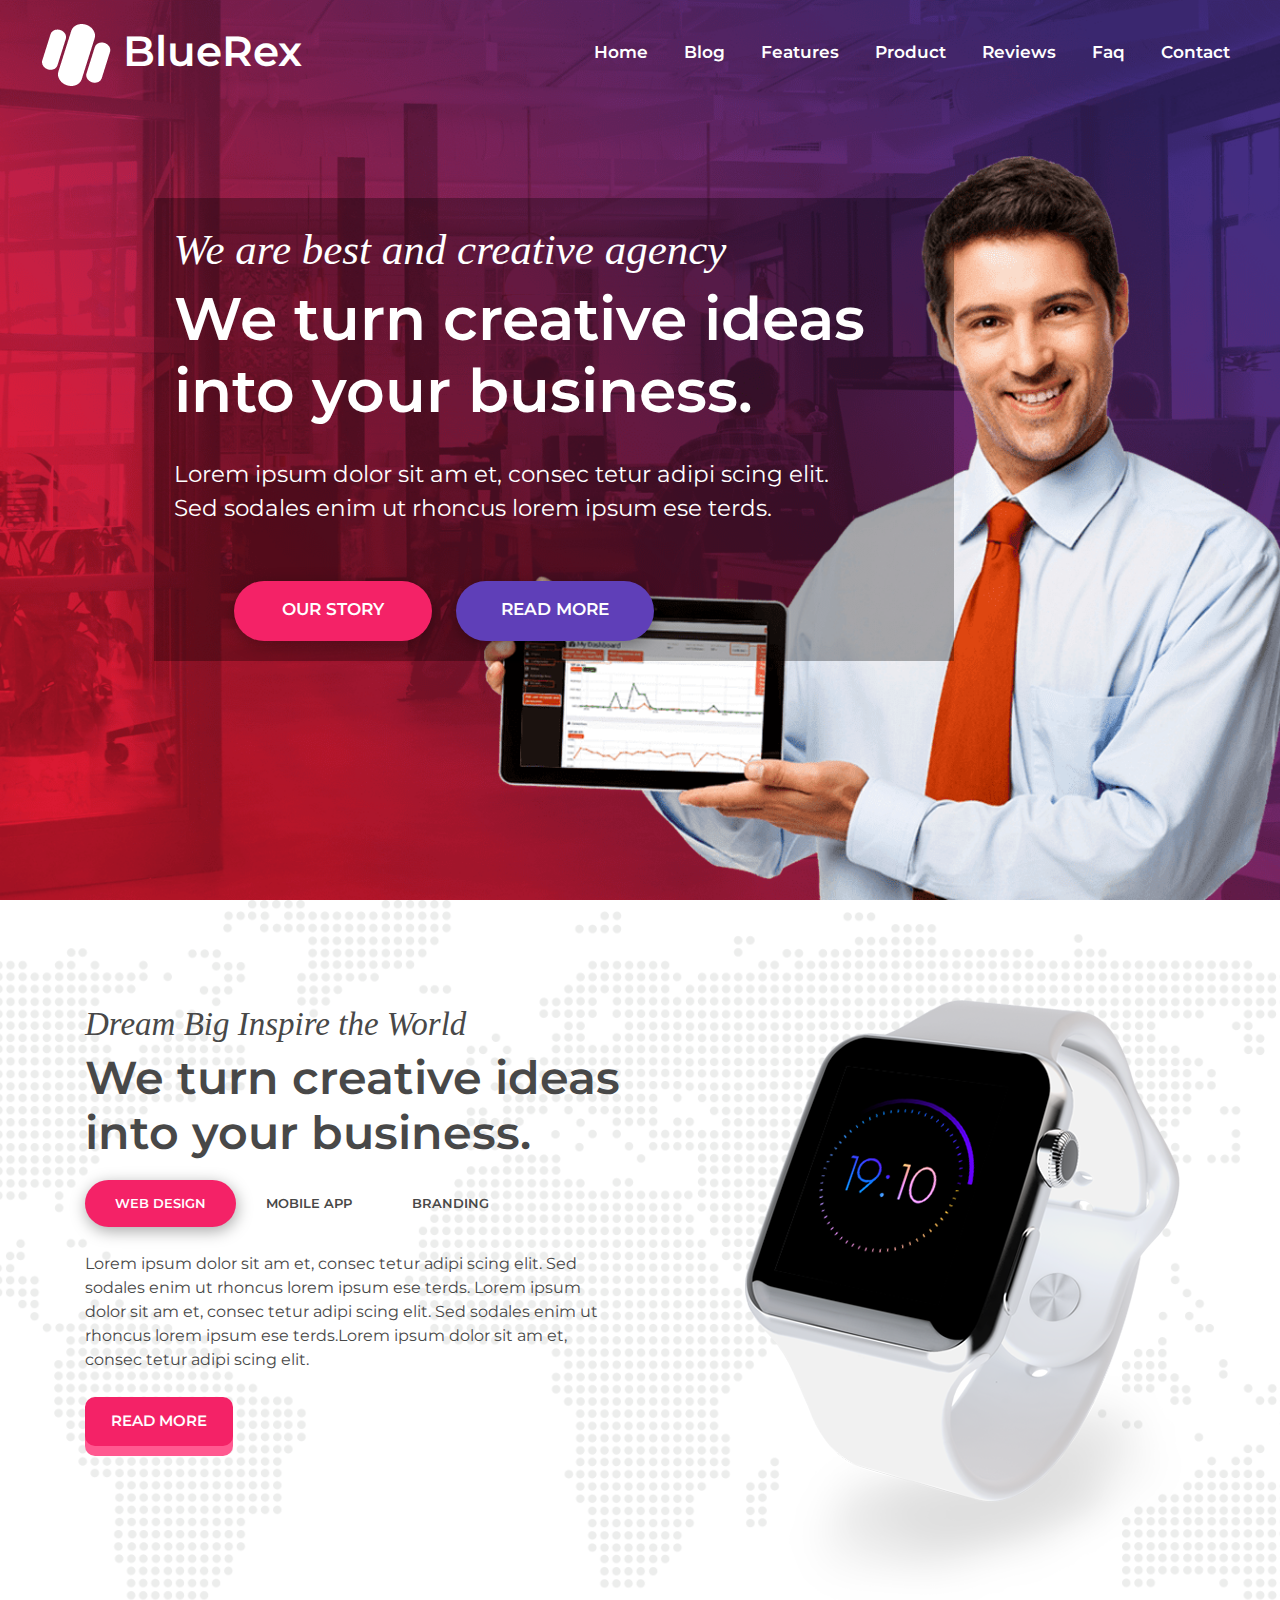
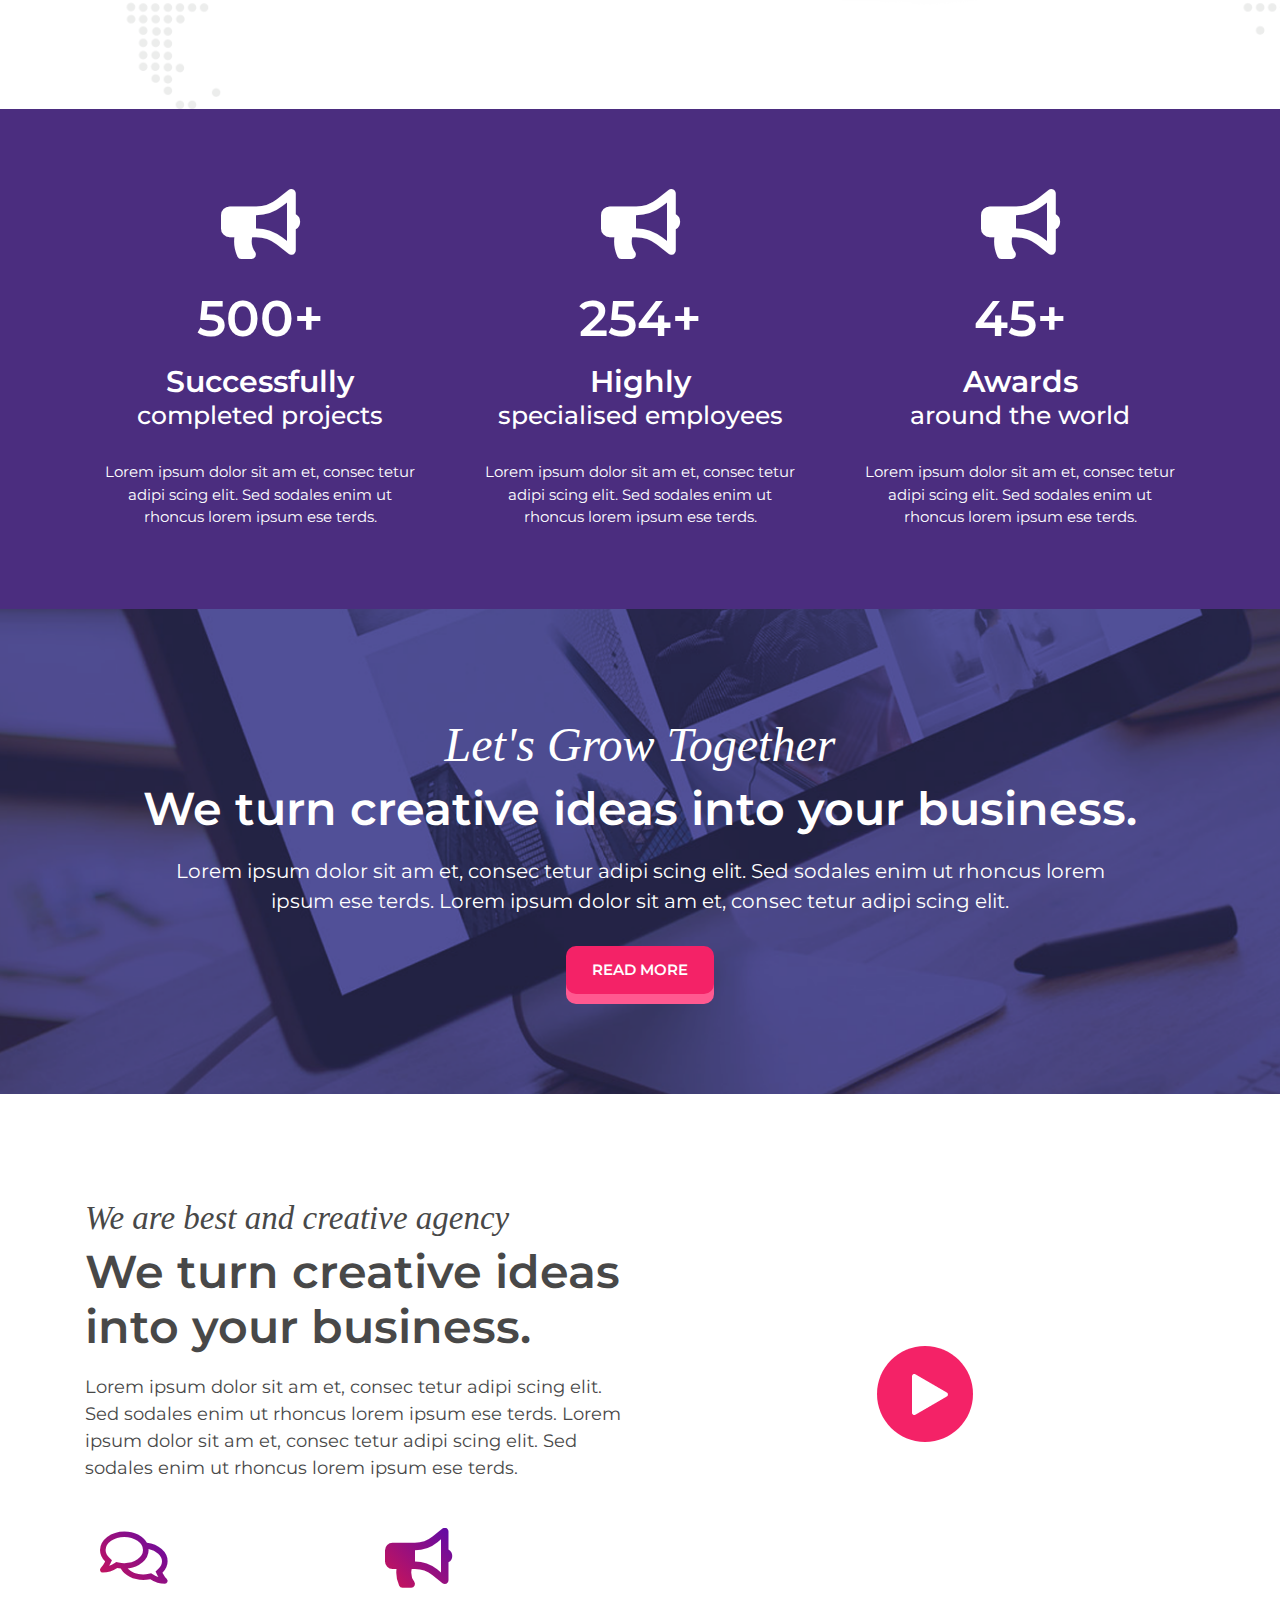
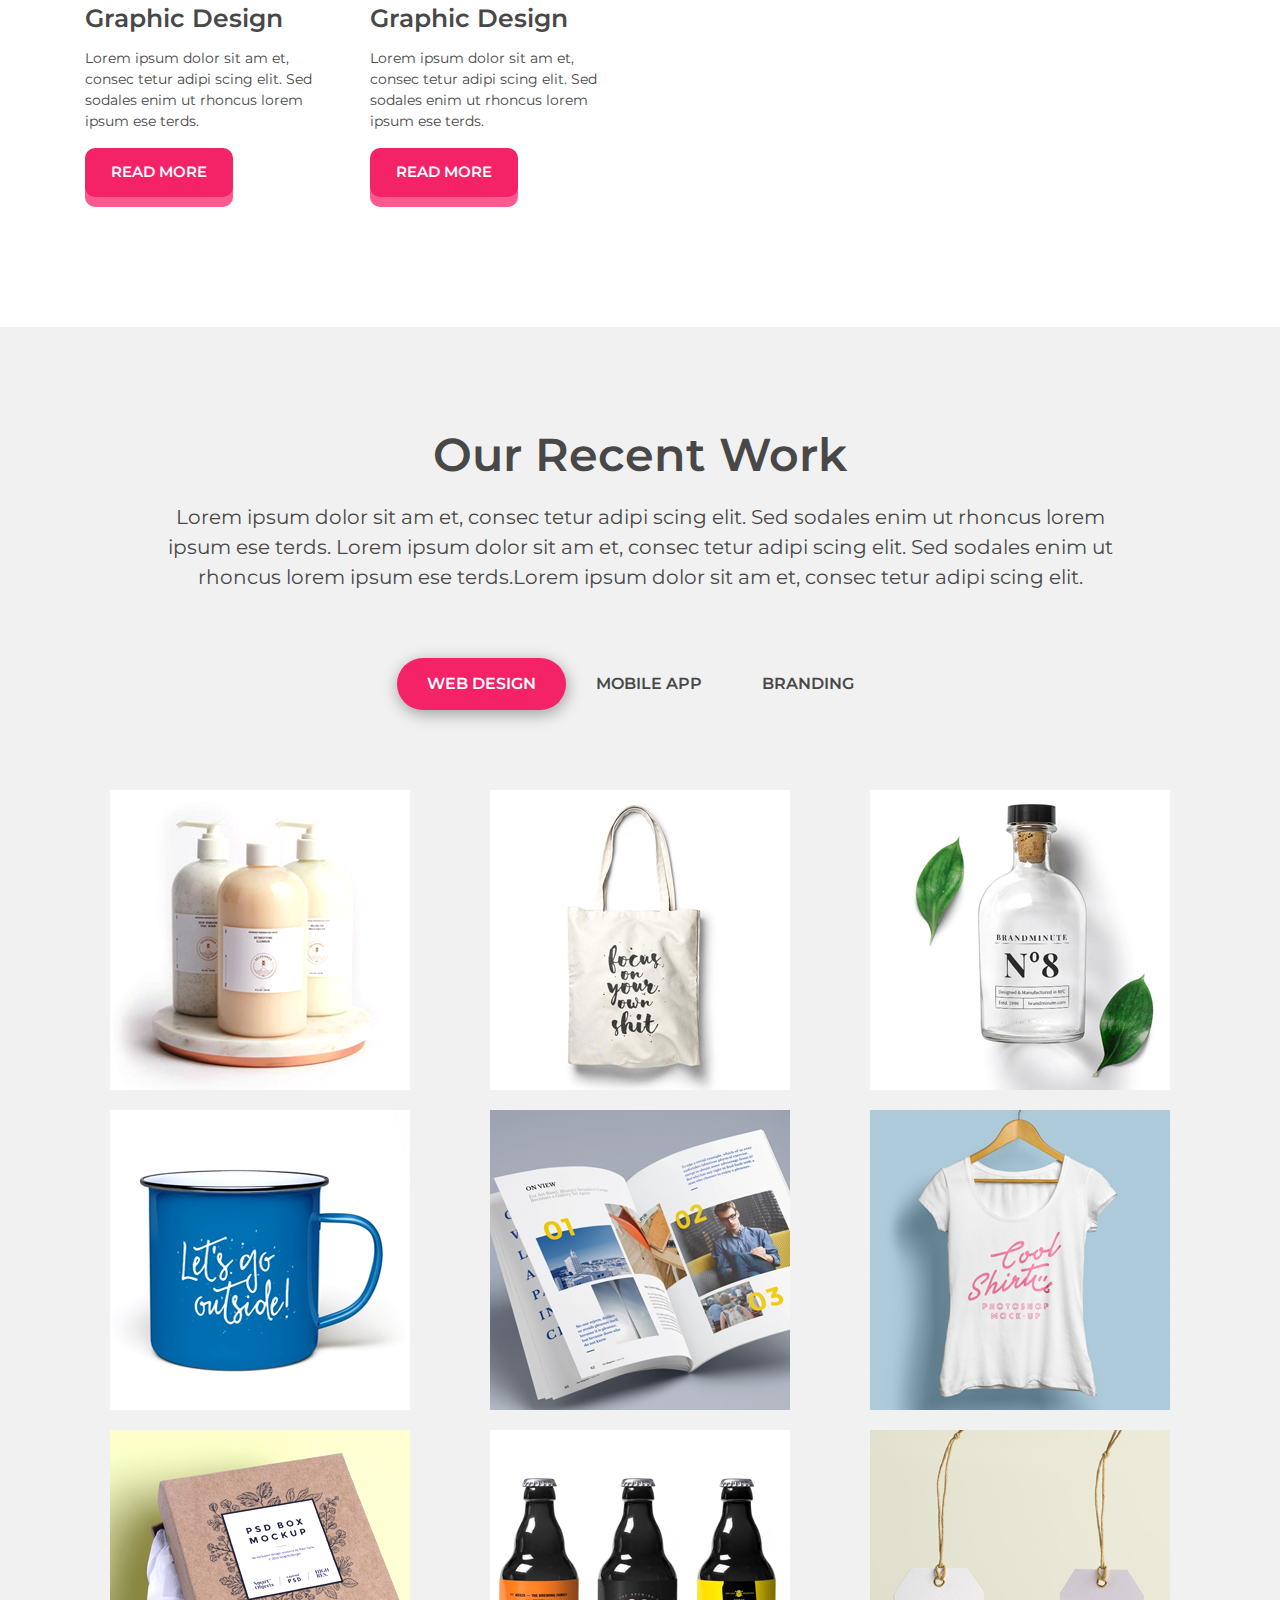
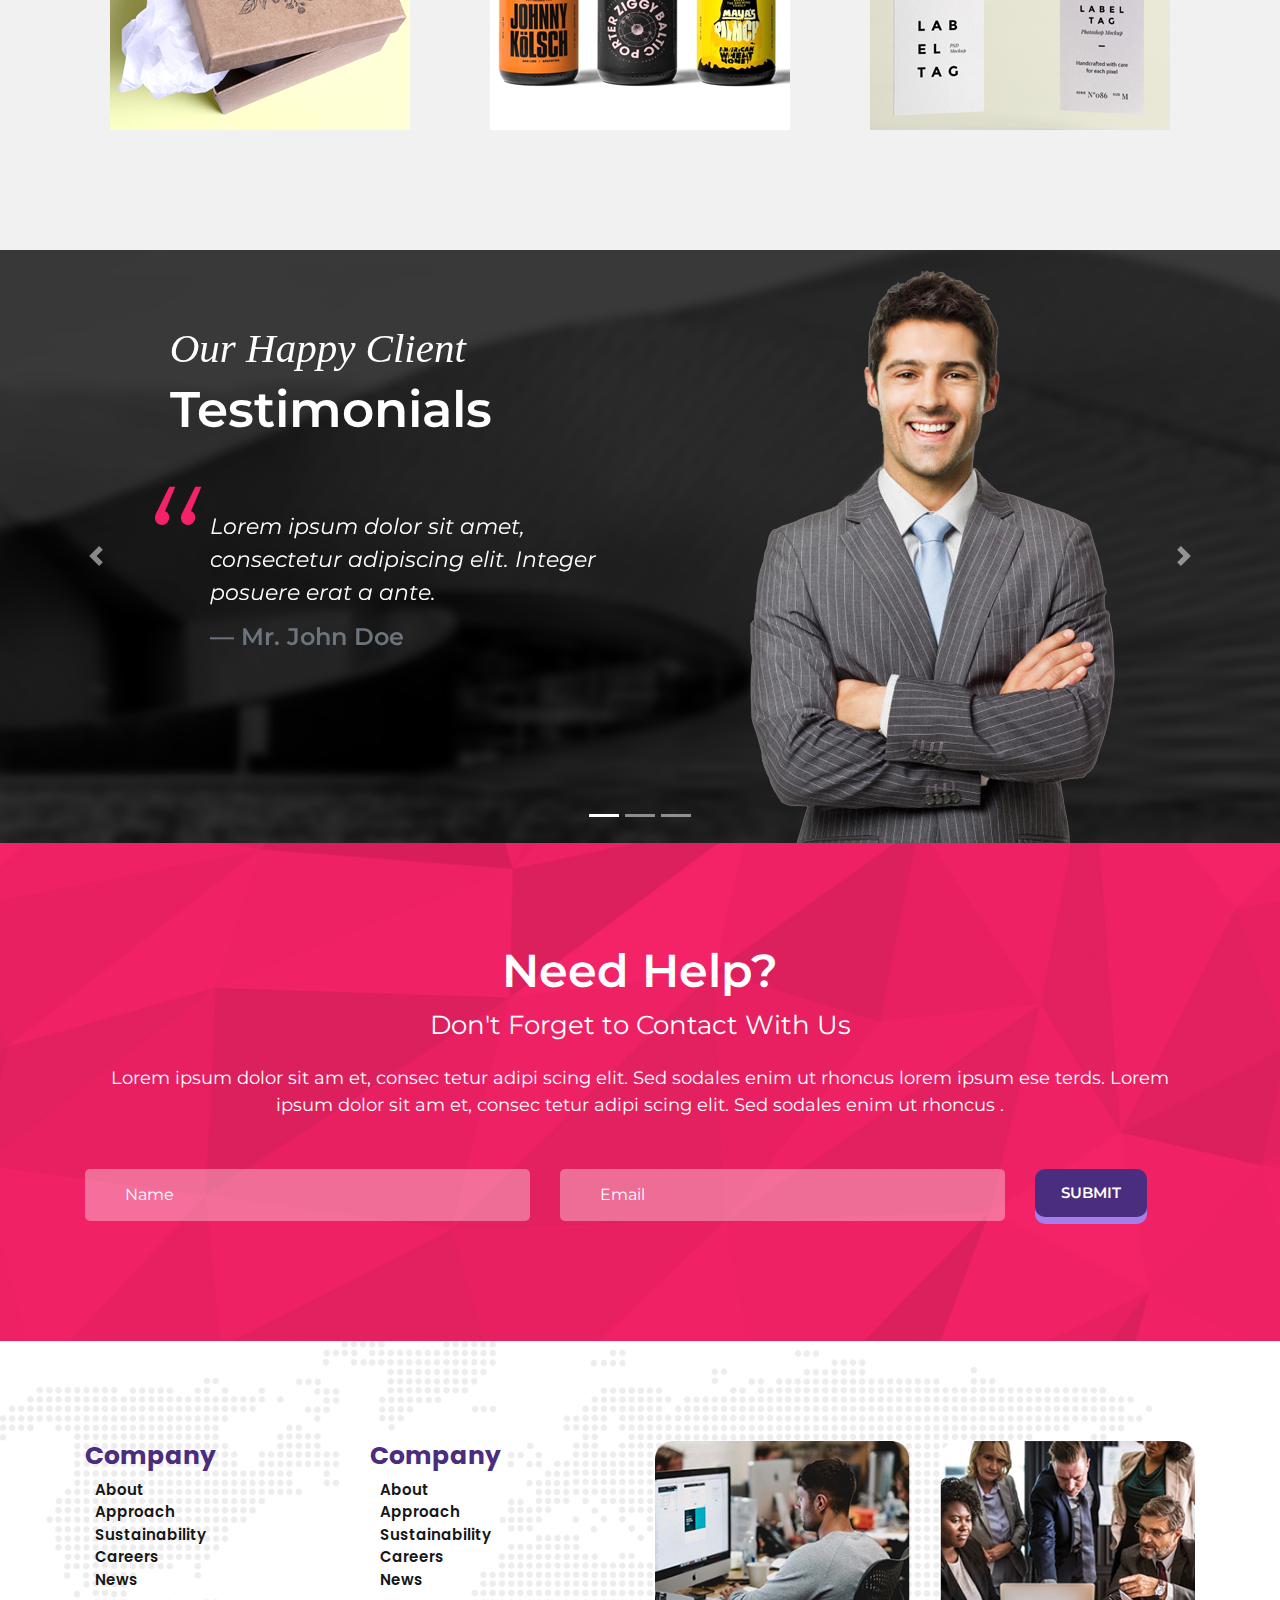
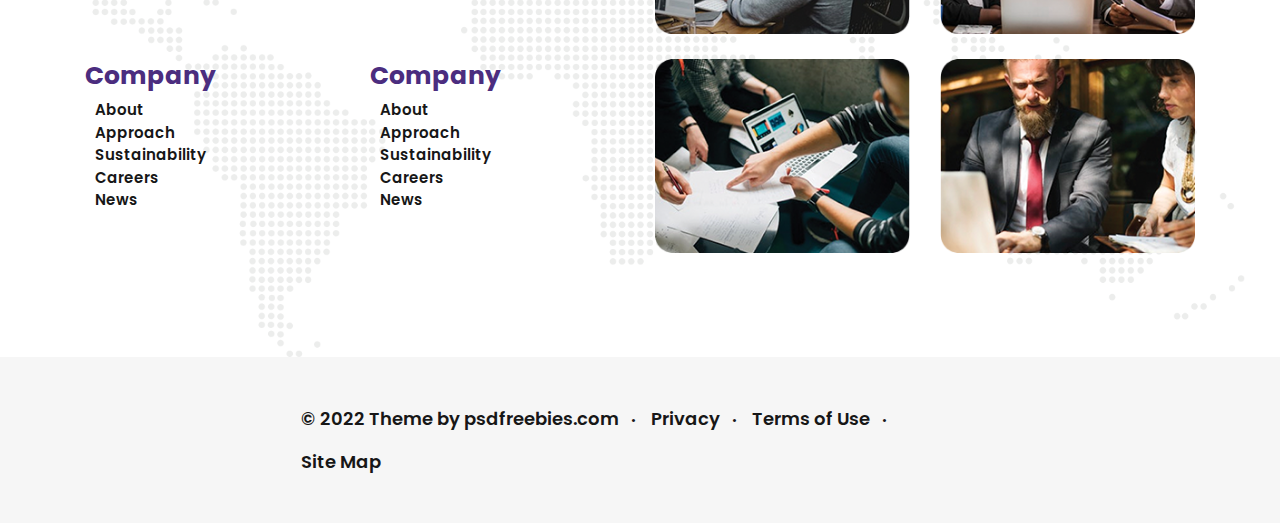
==== index.html @ b1140858 "Add files via upload" ====
<!doctype html>
<html lang="en">

<head>
  <meta charset="utf-8">
  <meta name="viewport" content="width=device-width, initial-scale=1, shrink-to-fit=no">
  <link
    href="https://fonts.googleapis.com/css?family=Montserrat:300,400,600,700|Poppins:300,400,600,700&display=swap&subset=cyrillic"
    rel="stylesheet">
  <link rel="stylesheet" href="https://cdnjs.cloudflare.com/ajax/libs/font-awesome/5.13.0/css/all.min.css">
  <link rel="stylesheet" href="./bootstrap/css/bootstrap.min.css">
  <style>
    .preloader {
      position: fixed;
      top: 0;
      left: 0;
      right: 0;
      bottom: 0;
      z-index: 15;
      background-color: #fefefe;
    }
  </style>
  <link rel="stylesheet" href="./css/baguettebox.min.css">
  <link rel="stylesheet" href="./css/style.css">
  <title>Document</title>
</head>

<body>

  <!-- <div class="preloader d-flex justify-content-center align-items-center">
    <div class="spinner-border text-danger" role="status"style="width: 8rem; height: 8rem;" >
      <span class="sr-only">Loading...</span>
    </div>
  </div> -->

  <button class="scrollToTop"><i class="fas fa-angle-up"></i></button>

  <header class="main-header">

    <nav class="navbar navbar-expand-lg">
      <a class="navbar-brand" href="#">
        <img src="./img/logo.png" alt="logo"> BlueRex
      </a>
      <button class="navbar-toggler" type="button" data-toggle="collapse" data-target="#navbarSupportedContent"
        aria-controls="navbarSupportedContent" aria-expanded="false" aria-label="Toggle navigation">
        <i class="fas fa-bars"></i>
      </button>

      <div class="collapse navbar-collapse" id="navbarSupportedContent">
        <ul class="navbar-nav ml-auto">
          <li class="nav-item"><a class="nav-link" href="index.html">Home</a></li>
          <li class="nav-item"><a class="nav-link" href="blog.html">Blog</a></li>
          <li class="nav-item"><a class="nav-link" href="#">Features</a></li>
          <li class="nav-item"><a class="nav-link" href="#">Product</a></li>
          <li class="nav-item"><a class="nav-link" href="#">Reviews</a></li>
          <li class="nav-item"><a class="nav-link" href="#">Faq</a></li>
          <li class="nav-item"><a class="nav-link" href="#">Contact</a></li>

        </ul>
      </div>
    </nav>

    <div class="main-header-text">
      <span class="slogan">We are best and creative agency</span>
      <h1>We turn creative ideas into your business.</h1>
      <p>Lorem ipsum dolor sit am et, consec tetur adipi scing elit. Sed sodales enim ut rhoncus lorem ipsum ese terds.
      </p>
      <div class="main-header-buttons">
        <a href="#" class="btn btn-pink rounded-pill">our story</a>
        <a href="#" class="btn btn-purple rounded-pill">read more</a>
      </div>
    </div>

  </header>

  <section class="section-watch">
    <div class="container">
      <div class="row">
        <div class="col-lg-6 mb-5">
        <span class="slogan">Dream Big Inspire the World</span>
          <h2>We turn creative ideas into your business.</h2>

          <ul class="nav nav-pills" id="myTab" role="tablist">
            <li class="nav-item">
              <a class="nav-link rounded-pill active" id="webdesign-tab" data-toggle="tab" href="#webdesign" role="tab"
                aria-controls="webdesign" aria-selected="true">Web design</a>
            </li>
            <li class="nav-item">
              <a class="nav-link rounded-pill" id="mobileapp-tab" data-toggle="tab" href="#mobileapp" role="tab"
                aria-controls="mobileapp" aria-selected="false">Mobile App</a>
            </li>
            <li class="nav-item">
              <a class="nav-link rounded-pill" id="branding-tab" data-toggle="tab" href="#branding" role="tab"
                aria-controls="branding" aria-selected="false">Branding</a>
            </li>
          </ul>

          <div class="tab-content" id="myTabContent">
            <div class="tab-pane fade show active" id="webdesign" role="tabpanel" aria-labelledby="webdesign-tab">
              <p>Lorem ipsum dolor sit am et, consec tetur adipi scing elit. Sed sodales enim ut rhoncus
                lorem ipsum ese terds. Lorem ipsum dolor sit am et, consec tetur adipi scing elit. Sed sodales enim ut
                rhoncus lorem ipsum ese terds.Lorem ipsum dolor sit am et, consec tetur adipi scing elit. </p>
              <p><a href="#"  class="btn read-more-btn">Read more</a></p>
            </div>
            <div class="tab-pane fade" id="mobileapp" role="tabpanel" aria-labelledby="mobileapp-tab">
              <p>Lorem ipsum dolor sit am et, consec tetur adipi scing elit. Sed sodales enim ut rhoncus
                lorem ipsum ese terds. Lorem ipsum dolor sit am et, consec tetur adipi scing elit. Sed sodales enim ut
                rhoncus lorem ipsum ese terds.Lorem ipsum dolor sit am et, consec tetur adipi scing elit.</p>
              <p><a href="#"  class="btn read-more-btn">Read more</a></p>
            </div>
            <div class="tab-pane fade" id="branding" role="tabpanel" aria-labelledby="branding-tab">
              <p>Lorem ipsum dolor sit am et, consec tetur adipi scing elit. Sed sodales enim ut rhoncus lorem
                ipsum ese terds. Lorem ipsum dolor sit am et, consec tetur adipi scing elit. Sed sodales enim ut rhoncus
                lorem ipsum ese terds.Lorem ipsum dolor sit am et, consec tetur adipi scing elit.</p>
              <p><a href="#" class="btn read-more-btn">Read more</a></p>
            </div>
          </div>
        </div>

        <div class="col-lg-6 text-right d-none d-lg-block">
          <img src="./img/watch.png" alt="img-watch">
        </div>
      </div>
    </div>
  </section>

  <section class="section-progress text-center">
    <div class="container">
      <div class="row">
        <div class="col-md-4 progress-item">
          <div><i class="fas fa-bullhorn"></i></div>
          <div class="num">500+</div>
          <h3><span>Successfully</span> <br> completed projects</h3>
          <p>Lorem ipsum dolor sit am et, consec tetur adipi scing elit. Sed sodales enim ut rhoncus lorem ipsum ese terds. </p>
        </div>
        <div class="col-md-4 progress-item">
          <div><i class="fas fa-bullhorn"></i></div>
          <div class="num">254+</div>
          <h3><span>Highly</span><br> specialised employees</h3>
          <p>Lorem ipsum dolor sit am et, consec tetur adipi scing elit. Sed sodales enim ut rhoncus lorem ipsum ese terds. </p>
        </div>
        <div class="col-md-4 progress-item">
          <div><i class="fas fa-bullhorn"></i></div>
          <div class="num">45+</div>
          <h3><span>Awards</span> <br> around the world</h3>
          <p>Lorem ipsum dolor sit am et, consec tetur adipi scing elit. Sed sodales enim ut rhoncus lorem ipsum ese terds. </p>
        </div>
      </div>
    </div>
  </section>

  <section class="section-lets text-center">
    <div class="container">
      <div class="row">
        <div class="col-md-12">
          <span class="slogan">Let's Grow Together</span>
          <h2>We	turn creative ideas into your business.</h2>
          <p>Lorem ipsum dolor sit am et, consec tetur adipi scing elit. Sed sodales enim ut rhoncus lorem ipsum ese terds. Lorem ipsum dolor sit am et, consec tetur adipi scing elit. </p>
          <a href="#" class="btn read-more-btn">Read more</a>
        </div>
      </div>
    </div>
  </section>

  <section class="section-design">
    <div class="container">
      <div class="row">
        <div class="col-lg-6">
          <span class="slogan">We are best and creative agency</span>
          <h2>We turn creative ideas into your business.</h2>
          <p>Lorem ipsum dolor sit am et, consec tetur adipi scing elit. Sed sodales enim ut rhoncus lorem ipsum ese
            terds. Lorem ipsum dolor sit am et, consec tetur adipi scing elit. Sed sodales enim ut rhoncus lorem ipsum
            ese terds.
          </p>

          <div class="row">
            <div class="col-md-6">
              <i class="far fa-comments"></i>
              <h3>Graphic Design</h3>
              <p>Lorem ipsum dolor sit am et, consec tetur adipi scing elit. Sed sodales enim ut rhoncus lorem ipsum ese
                terds.</p>
              <a href="#" class="btn read-more-btn">Read more</a>
            </div>

            <div class="col-md-6">
              <i class="fas fa-bullhorn"></i>
              <h3>Graphic Design</h3>
              <p>Lorem ipsum dolor sit am et, consec tetur adipi scing elit. Sed sodales enim ut rhoncus lorem ipsum ese
                terds.</p>
              <a href="#" class="btn read-more-btn">Read more</a>


            </div>
          </div>
        </div>

        <div class="col-lg-6">
          <div class="embed-responsive embed-responsive-16by9 mt-5">
            <iframe id="videoPlayer" class="embed-responsive-item" type="text/html"
              src="https://www.youtube.com/embed/0HtvH34CmZY?enablejsapi=1" allowfullscreen></iframe>
            <div class="play-btn" id="videoPlayBtn"></div>
          </div>


        </div>
      </div>
    </div>
  </section>
  
<section class="section-work">
  <div class="container">
    <div class="row ">
      <div class="col-md-12 text-center">
        <h2>Our Recent Work</h2>
        <p class="ml-auto mr-auto">Lorem ipsum dolor sit am et, consec tetur adipi scing elit. Sed sodales enim ut rhoncus lorem ipsum ese terds. Lorem ipsum dolor sit am et, consec tetur adipi scing elit. Sed sodales enim ut rhoncus lorem ipsum ese terds.Lorem ipsum dolor sit am et, consec tetur adipi scing elit. </p>
      </div>
      <div class="col-md-12">
        <ul class="nav nav-pills justify-content-center" id="myTab-gallery" role="tablist">
          <li class="nav-item">
            <a class="nav-link rounded-pill active" id="webdesign-tab2" data-toggle="tab" href="#webdesign2" role="tab"
              aria-controls="webdesign2" aria-selected="true">Web design</a>
          </li>
          <li class="nav-item">
            <a class="nav-link rounded-pill" id="mobileapp-tab2" data-toggle="tab" href="#mobileapp2" role="tab"
              aria-controls="mobileapp2" aria-selected="false">Mobile App</a>
          </li>
          <li class="nav-item">
            <a class="nav-link rounded-pill" id="branding-tab2" data-toggle="tab" href="#branding2" role="tab"
              aria-controls="branding2" aria-selected="false">Branding</a>
          </li>
        </ul>

        <div class="tab-content" id="myTabContent">
          <div class="tab-pane fade show active" id="webdesign2" role="tabpanel" aria-labelledby="webdesign-tab2">
            <div class="gallery row text-center">
              <div class="col-sm-4 gallery-item">
                <a href="./img/gallery/1.png">
                  <img src="./img/gallery/s_1.png" alt="gallery_image">
                </a>
              </div>
              <div class="col-sm-4 gallery-item">
                <a href="./img/gallery/2.png">
                  <img src="./img/gallery/s_2.png" alt="gallery_image">
                </a>
              </div>
              <div class="col-sm-4 gallery-item">
                <a href="./img/gallery/3.png">
                  <img src="./img/gallery/s_3.png" alt="gallery_image">
                </a>
              </div>
              <div class="col-sm-4 gallery-item">
                <a href="./img/gallery/4.png">
                  <img src="./img/gallery/s_4.png" alt="gallery_image">
                </a>
              </div>
              <div class="col-sm-4 gallery-item">
                <a href="./img/gallery/5.png">
                  <img src="./img/gallery/s_5.png" alt="gallery_image">
                </a>
              </div>
              <div class="col-sm-4 gallery-item">
                <a href="./img/gallery/6.png">
                  <img src="./img/gallery/s_6.png" alt="gallery_image">
                </a>
              </div>
              <div class="col-sm-4 gallery-item">
                <a href="./img/gallery/7.png">
                  <img src="./img/gallery/s_7.png" alt="gallery_image">
                </a>
              </div>
              <div class="col-sm-4 gallery-item">
                <a href="./img/gallery/8.png">
                  <img src="./img/gallery/s_8.png" alt="gallery_image">
                </a>
              </div>
              <div class="col-sm-4 gallery-item">
                <a href="./img/gallery/9.png">
                  <img src="./img/gallery/s_9.png" alt="gallery_image">
                </a>
              </div>
            </div> 
          </div>
          <div class="tab-pane fade" id="mobileapp2" role="tabpanel" aria-labelledby="mobileapp-tab2">
            <div class="gallery text-center row">
              <div class="col-sm-4 gallery-item">
                <a href="./img/gallery/4.png">
                  <img src="./img/gallery/s_4.png" alt="gallery_image">
                </a>
              </div>
              <div class="col-sm-4 gallery-item">
                <a href="./img/gallery/5.png">
                  <img src="./img/gallery/s_5.png" alt="gallery_image">
                </a>
              </div>
              <div class="col-sm-4 gallery-item">
                <a href="./img/gallery/6.png">
                  <img src="./img/gallery/s_6.png" alt="gallery_image">
                </a>
              </div>

              <div class="col-sm-4 gallery-item">
                <a href="./img/gallery/1.png">
                  <img src="./img/gallery/s_1.png" alt="gallery_image">
                </a>
              </div>
              <div class="col-sm-4 gallery-item">
                <a href="./img/gallery/2.png">
                  <img src="./img/gallery/s_2.png" alt="gallery_image">
                </a>
              </div>
              <div class="col-sm-4 gallery-item">
                <a href="./img/gallery/3.png">
                  <img src="./img/gallery/s_3.png" alt="gallery_image">
                </a>
              </div>
              
              <div class="col-sm-4 gallery-item">
                <a href="./img/gallery/7.png">
                  <img src="./img/gallery/s_7.png" alt="gallery_image">
                </a>
              </div>
              <div class="col-sm-4 gallery-item">
                <a href="./img/gallery/8.png">
                  <img src="./img/gallery/s_8.png" alt="gallery_image">
                </a>
              </div>
              <div class="col-sm-4 gallery-item">
                <a href="./img/gallery/9.png">
                  <img src="./img/gallery/s_9.png" alt="gallery_image">
                </a>
              </div>
            </div>
          </div>
          <div class="tab-pane fade" id="branding2" role="tabpanel" aria-labelledby="branding-tab2">
            <div class="gallery text-center row">
              <div class="col-sm-4 gallery-item">
                <a href="./img/gallery/7.png">
                  <img src="./img/gallery/s_7.png" alt="gallery_image">
                </a>
              </div>
              <div class="col-sm-4 gallery-item">
                <a href="./img/gallery/8.png">
                  <img src="./img/gallery/s_8.png" alt="gallery_image">
                </a>
              </div>
              <div class="col-sm-4 gallery-item">
                <a href="./img/gallery/9.png">
                  <img src="./img/gallery/s_9.png" alt="gallery_image">
                </a>
              </div>

              <div class="col-sm-4 gallery-item">
                <a href="./img/gallery/1.png">
                  <img src="./img/gallery/s_1.png" alt="gallery_image">
                </a>
              </div>
              <div class="col-sm-4 gallery-item">
                <a href="./img/gallery/2.png">
                  <img src="./img/gallery/s_2.png" alt="gallery_image">
                </a>
              </div>
              <div class="col-sm-4 gallery-item">
                <a href="./img/gallery/3.png">
                  <img src="./img/gallery/s_3.png" alt="gallery_image">
                </a>
              </div>
              <div class="col-sm-4 gallery-item">
                <a href="./img/gallery/4.png">
                  <img src="./img/gallery/s_4.png" alt="gallery_image">
                </a>
              </div>
              <div class="col-sm-4 gallery-item">
                <a href="./img/gallery/5.png">
                  <img src="./img/gallery/s_5.png" alt="gallery_image">
                </a>
              </div>
              <div class="col-sm-4 gallery-item">
                <a href="./img/gallery/6.png">
                  <img src="./img/gallery/s_6.png" alt="gallery_image">
                </a>
              </div>
            
            </div>
          </div>
        </div>
      </div>
      </div>
    </div>
  </div>
</section>


<section class="section-reviews">

  <div id="carouselExampleIndicators" class="carousel slide" data-ride="carousel">
    <ol class="carousel-indicators">
      <li data-target="#carouselExampleIndicators" data-slide-to="0" class="active"></li>
      <li data-target="#carouselExampleIndicators" data-slide-to="1"></li>
      <li data-target="#carouselExampleIndicators" data-slide-to="2"></li>
    </ol>
    <div class="carousel-inner">
      <div class="carousel-item active">
        <div class="container">
          <div class="row">
            <div class="col-sm-7">
              
              <div class="carousel-caption">
                <span class="slogan">Our Happy Client</span>
                <h3>Testimonials</h3>
                <blockquote class="blockquote">
                  <p class="mb-0">Lorem ipsum dolor sit amet, consectetur adipiscing elit. Integer posuere erat a ante.</p>
                  <footer class="blockquote-footer">Mr. John Doe</footer>
                </blockquote>
              </div>
            </div>
            <div class="col-sm-5 d-none d-sm-block">
              <img src="./img/client.png" alt="photo">
            </div>
          </div>
        </div>
      </div>
      <div class="carousel-item">
        <div class="container">
          <div class="row">
            <div class="col-sm-7">
              
              <div class="carousel-caption">
                <span class="slogan">Our Happy Client</span>
                <h3>Testimonials</h3>
                <blockquote class="blockquote">
                  <p class="mb-0">Lorem ipsum dolor sit amet, consectetur adipiscing elit. Integer posuere erat a ante.</p>
                  <footer class="blockquote-footer">Mr. Dekker</footer>
                </blockquote>
              </div>
            </div>
            <div class="col-sm-5 d-none d-sm-block">
              <img src="./img/client.png" alt="photo">
            </div>
          </div>
        </div>
      </div>
      <div class="carousel-item">
        <div class="container">
          <div class="row">
            <div class="col-sm-7">
              
              <div class="carousel-caption">
                <span class="slogan">Our Happy Client</span>
                <h3>Testimonials</h3>
                <blockquote class="blockquote">
                  <p class="mb-0">Lorem ipsum dolor sit amet, consectetur adipiscing elit. Integer posuere erat a ante.</p>
                  <footer class="blockquote-footer">Mr. Mike</footer>
                </blockquote>
              </div>
            </div>
            <div class="col-sm-5 d-none d-sm-block">
              <img src="./img/client.png" alt="photo">
            </div>
          </div>
        </div>
      </div>
    </div>
    <a class="carousel-control-prev" href="#carouselExampleIndicators" role="button" data-slide="prev">
      <span class="carousel-control-prev-icon" aria-hidden="true"></span>
      <span class="sr-only">Previous</span>
    </a>
    <a class="carousel-control-next" href="#carouselExampleIndicators" role="button" data-slide="next">
      <span class="carousel-control-next-icon" aria-hidden="true"></span>
      <span class="sr-only">Next</span>
    </a>
  </div>

</section>

<section class="section-form text-center">
  <div class="container">
    <div class="row">
      <div class="col-md-12">
        <h3>Need Help?</h3>
        <span class="slogan">Don't Forget to Contact With Us</span>
        <p>Lorem ipsum dolor sit am et, consec tetur adipi scing elit. Sed sodales enim ut rhoncus lorem ipsum ese terds. Lorem ipsum dolor sit am et, consec tetur adipi scing elit. Sed sodales enim ut rhoncus . </p>

        <form class="text-left">
          <div class="row">
            <div class="col-md-5">
              <input type="text" class="form-control" placeholder="Name">
            </div>
            <div class="col-md-5">
              <input type="email" class="form-control" placeholder="Email">
            </div>
            <div class="col-md-2">
              <button type="submit" class="btn submit-btn">submit</button>
            </div>
          </div>
        </form>
      </div>
    </div>
  </div>
</section>


<footer class="footer">
  <div class="container">
    <div class="row">
      <div class="col-md-6">
        <div class="row">
        <div class="col-6">
          <h3>Company</h3>
          <ul>
            <li><a href="#"> About </a></li>
            <li><a href="#"> Approach </a></li>
            <li><a href="#"> Sustainability </a></li>
            <li><a href="#"> Careers </a></li>
            <li><a href="#"> News </a></li>
          </ul>
        </div>
        <div class="col-6">
          <h3>Company</h3>
          <ul>
            <li><a href="#"> About </a></li>
            <li><a href="#"> Approach </a></li>
            <li><a href="#"> Sustainability </a></li>
            <li><a href="#"> Careers </a></li>
            <li><a href="#"> News </a></li>
          </ul>
        </div>
        <div class="col-6">
          <h3>Company</h3>
          <ul>
            <li><a href="#"> About </a></li>
            <li><a href="#"> Approach </a></li>
            <li><a href="#"> Sustainability </a></li>
            <li><a href="#"> Careers </a></li>
            <li><a href="#"> News </a></li>
          </ul>
        </div>
        <div class="col-6">
          <h3>Company</h3>
          <ul>
            <li><a href="#"> About </a></li>
            <li><a href="#"> Approach </a></li>
            <li><a href="#"> Sustainability </a></li>
            <li><a href="#"> Careers </a></li>
            <li><a href="#"> News </a></li>
          </ul>
        </div>
      </div>
      </div>

      <div class="col-md-6 footer-images">
        <div class="row">
          <div class="col-6">
            <img src="./img/footer-img-1.png" alt="footer-img">
          </div>
          <div class="col-6">
            <img src="./img/footer-img-2.png" alt="footer-img">
          </div>
          <div class="col-6">
            <img src="./img/footer-img-3.png" alt="footer-img">
          </div>
          <div class="col-6">
            <img src="./img/footer-img-4.png" alt="footer-img">
          </div>
        </div>
      </div>
    </div>
  </div>
</footer>

<div class="copyright">
  <div class="container">
    <div class="row">
      <div class="col-md-12">
        <ul class="nav">
          <li class="nav-item">
            <span class="nav-link">
              &copy; 2022 Theme by psdfreebies.com
            </span>
          </li>
          <li class="nav-item"><a href="" class="nav-link">Privacy</a></li>
          <li class="nav-item"><a href="" class="nav-link">Terms of Use</a></li>
          <li class="nav-item"><a href="" class="nav-link">Site Map</a></li>


        </ul>
      </div>
    </div>
  </div>
</div>


<!-- SCRIPTS -->
<script
			  src="https://code.jquery.com/jquery-3.4.1.js"
			  integrity="sha256-WpOohJOqMqqyKL9FccASB9O0KwACQJpFTUBLTYOVvVU="
			  crossorigin="anonymous"></script>
  <!-- <script src="./js/jquery.min.js"></script> -->
  <script src="./js/popper.min.js"></script>
  <script src="./bootstrap/js/bootstrap.min.js"></script>
  <script src="./js/baguettebox.min.js" ></script>
  <script src="./js/main.js"></script>
</body>

</html>
---- css/baguettebox.min.css ----
/*!
 * baguetteBox.js
 * @author  feimosi
 * @version 1.11.1
 * @url https://github.com/feimosi/baguetteBox.js
 */#baguetteBox-overlay{display:none;opacity:0;position:fixed;overflow:hidden;top:0;left:0;width:100%;height:100%;z-index:1000000;background-color:#222;background-color:rgba(0,0,0,.8);-webkit-transition:opacity .5s ease;transition:opacity .5s ease}#baguetteBox-overlay.visible{opacity:1}#baguetteBox-overlay .full-image{display:inline-block;position:relative;width:100%;height:100%;text-align:center}#baguetteBox-overlay .full-image figure{display:inline;margin:0;height:100%}#baguetteBox-overlay .full-image img{display:inline-block;width:auto;height:auto;max-height:100%;max-width:100%;vertical-align:middle;-webkit-box-shadow:0 0 8px rgba(0,0,0,.6);-moz-box-shadow:0 0 8px rgba(0,0,0,.6);box-shadow:0 0 8px rgba(0,0,0,.6)}#baguetteBox-overlay .full-image figcaption{display:block;position:absolute;bottom:0;width:100%;text-align:center;line-height:1.8;white-space:normal;color:#ccc;background-color:#000;background-color:rgba(0,0,0,.6);font-family:sans-serif}#baguetteBox-overlay .full-image:before{content:"";display:inline-block;height:50%;width:1px;margin-right:-1px}#baguetteBox-slider{position:absolute;left:0;top:0;height:100%;width:100%;white-space:nowrap;-webkit-transition:left .4s ease,-webkit-transform .4s ease;transition:left .4s ease,-webkit-transform .4s ease;transition:left .4s ease,transform .4s ease;transition:left .4s ease,transform .4s ease,-webkit-transform .4s ease,-moz-transform .4s ease}#baguetteBox-slider.bounce-from-right{-webkit-animation:bounceFromRight .4s ease-out;animation:bounceFromRight .4s ease-out}#baguetteBox-slider.bounce-from-left{-webkit-animation:bounceFromLeft .4s ease-out;animation:bounceFromLeft .4s ease-out}@-webkit-keyframes bounceFromRight{0%,100%{margin-left:0}50%{margin-left:-30px}}@keyframes bounceFromRight{0%,100%{margin-left:0}50%{margin-left:-30px}}@-webkit-keyframes bounceFromLeft{0%,100%{margin-left:0}50%{margin-left:30px}}@keyframes bounceFromLeft{0%,100%{margin-left:0}50%{margin-left:30px}}.baguetteBox-button#next-button,.baguetteBox-button#previous-button{top:50%;top:calc(50% - 30px);width:44px;height:60px}.baguetteBox-button{position:absolute;cursor:pointer;outline:0;padding:0;margin:0;border:0;-moz-border-radius:15%;border-radius:15%;background-color:#323232;background-color:rgba(50,50,50,.5);color:#ddd;font:1.6em sans-serif;-webkit-transition:background-color .4s ease;transition:background-color .4s ease}.baguetteBox-button:focus,.baguetteBox-button:hover{background-color:rgba(50,50,50,.9)}.baguetteBox-button#next-button{right:2%}.baguetteBox-button#previous-button{left:2%}.baguetteBox-button#close-button{top:20px;right:2%;right:calc(2% + 6px);width:30px;height:30px}.baguetteBox-button svg{position:absolute;left:0;top:0}.baguetteBox-spinner{width:40px;height:40px;display:inline-block;position:absolute;top:50%;left:50%;margin-top:-20px;margin-left:-20px}.baguetteBox-double-bounce1,.baguetteBox-double-bounce2{width:100%;height:100%;-moz-border-radius:50%;border-radius:50%;background-color:#fff;opacity:.6;position:absolute;top:0;left:0;-webkit-animation:bounce 2s infinite ease-in-out;animation:bounce 2s infinite ease-in-out}.baguetteBox-double-bounce2{-webkit-animation-delay:-1s;animation-delay:-1s}@-webkit-keyframes bounce{0%,100%{-webkit-transform:scale(0);transform:scale(0)}50%{-webkit-transform:scale(1);transform:scale(1)}}@keyframes bounce{0%,100%{-webkit-transform:scale(0);-moz-transform:scale(0);transform:scale(0)}50%{-webkit-transform:scale(1);-moz-transform:scale(1);transform:scale(1)}}
---- css/style.css ----
body {
    font-family: 'Montserrat', sans-serif;
    min-width: 320px;
    /* color: #1d1d1d; */
    color: #484848;
    font-weight: 600;

}

img {
    max-width: 100%;
    height: auto;
}

section {
    padding: 100px 0;
}

h2 {
    font-size: 46px;
    font-weight: 600;
    margin-bottom: 20px;
}

p {
    font-weight: 400;
}


/* элемент span над заголовками в разных секциях */
.slogan {
    font-style: italic;
    font-family: 'Palatino Linotype', 'Book Antiqua', Palatino, serif;
    font-weight: 400;

}

/* кнопка READ MORE */
.read-more-btn {
    border-radius: 10px;
    padding: 12px 25px;
    box-shadow: 0 10px 0 #ff5990;
    background-color: #f42267;
    color: #fff;
    font-size: 15px;
    font-weight: 600;
    text-transform: uppercase;
    transition: all .5s;
}

.read-more-btn:hover {
    color: #fff;
    box-shadow: 0 5px 0 #ff5990;
    background-color: #b30e45;

}

/* Кнопка для формы */
.submit-btn {
    border-radius: 10px;
    padding: 12px 25px;
    box-shadow: 0 7px 0 #a57ee9;
    background-color: #4b2d7f;
    color: #fff;
    font-size: 15px;
    font-weight: 600;
    text-transform: uppercase;
    transition: all .5s;

}

.submit-btn:hover {
    color: #fff;
    box-shadow: 0 5px 0 #a57ee9;
    background-color: #3e1e75;
}


/* Кнопка вверх */

.scrollToTop {
    position: fixed;
    bottom: 50px;
    right: 40px;
    border-radius: 4px;
    display: none;
    font-size: 32px;
    height: 50px;
    width: 50px;
    z-index: 11;
    color: #fff;
    transition: all .5s;
    border: 0;
    cursor: pointer;
    background-color: rgba(218, 23, 87, .7);
}

.scrollToTop:hover {
    background-color: rgba(255, 255, 255, .7);
    text-decoration: none;
    outline: none;
    border: 1px solid #da1757;
    color: #da1757;
}

/* added for WP theme */
/* .navbar-nav a {
    margin-left: 20px;
    color: #fff;
} */


/* *************** HEADER ********************************************* */
.main-header {
    background: url(../img/header-bg.png) center no-repeat;
    background-size: cover;
    height: 100vh;
    min-height: 700px;
    position: relative;
    color: #fff;
}

.main-header .navbar {
    margin: 0 2%;
    padding-top: 15px;
}

.main-header .navbar-toggler {
    color: #fff;

}

.main-header .navbar-brand {
    color: #fff;
    font-size: 42px;
}

.main-header .nav-link {
    color: #fff;
    font-size: 17px;
    margin-left: 20px;

}

/* .main-header .nav-link::after {
    content: '';
    display: block;
    width: 100%;
    background-color: #fff;
    height: 1px;
    transform: scale(0);
    transition: all .3s;
} 

.main-header .nav-link:hover::after {
    transform: scale(1);
    transition: all .3s;
} */

.main-header .nav-link:hover {
    text-decoration: underline;
}


/* Текст по центру */

.main-header-text {
    position: absolute;
    left: 12%;
    top: 22%;
    max-width: 800px;
    padding: 20px;
}

.main-header-text .slogan {
    font-size: 43px;
}

.main-header-text h1 {
    font-size: 60px;
    font-weight: 600;
    margin-bottom: 30px;
}

.main-header-text p {
    font-size: 23px;
    max-width: 670px;
}


.main-header-buttons {
    padding-left: 40px;
    margin-top: 55px;
}

.main-header-buttons .btn {
    width: 198px;
    height: 60px;
    box-shadow: 1px 4px 16px rgba(1, 2, 2, 0.35);
    text-transform: uppercase;
    color: #fff;
    font-size: 17px;
    font-weight: 600;
    margin-left: 20px;
    padding-top: 15px;
}

.btn-pink {
    background-color: rgb(244, 34, 103);
}

.btn-pink:hover {
    background-color: rgba(244, 34, 103, 0.7);
}

.btn-purple {
    background-color: rgb(95, 63, 184);
}

.btn-purple:hover {
    background-color: rgba(95, 63, 184, 0.7);
}

/* ****************************** SECTION WATCH ************************** */

.section-watch {
    background-image: url(../img/world-map.png);
    background-position: center;
    background-repeat: no-repeat;
    background-size: cover;

}

.section-watch .slogan {
    font-size: 33px;
}

.section-watch .nav-link {
    font-size: 13px;
    text-transform: uppercase;
    padding: 14px 30px;
    color: #484848;

}

.section-watch .nav-link.active,
.section-work .nav-link.active {
    color: #fff;
    background-color: #f42267;
    box-shadow: 1px 4px 16px rgba(1, 2, 2, 0.35);

}

.section-watch .tab-content p,
.section-work .tab-content p {
    margin-top: 25px;
}

/* ************************ SECTION PROGRESS ************************ */

.section-progress {
    background-color: #4b2d7f;
    color: #fff;
    font-size: 15px;
    padding: 0;
}

.progress-item {
    padding: 80px 10px;
    transition: all .5s;
}

.progress-item i {
    font-size: 70px;
}

.progress-item .num {
    font-size: 50px;
    font-weight: 600;
    line-height: 1;
    margin: 35px 0 20px 0;
}

.progress-item h3 {
    font-size: 25px;
    height: 72px;
    overflow: hidden;
    margin-bottom: 25px;
}

h3 span {
    font-size: 30px;
    font-weight: 600;
}

.progress-item p {
    max-width: 315px;
    margin: 0 auto;
}

.progress-item:hover {
    background-color: #281d3c;
}

/* *********************** SECTION LETS ****************** */

.section-lets {
    color: #fff;
    background-image: url(../img/lets-bg.png);
    background-repeat: no-repeat;
    background-size: cover;
}

.section-lets .slogan {
    font-size: 48px;
}

.section-lets p {
    font-size: 20px;
    max-width: 930px;
    margin: 0 auto 30px auto;
}




/* *********************** SECTION DESIGN ****************** */

.section-design .slogan {
    font-size: 33px;
}

.section-design p {
    font-size: 14px;
    /* margin-bottom: 30px; */
}

.section-design h2+p {
    font-size: 18px;
    /* margin-bottom: 30px; */
}

.section-design i {
    font-size: 60px;
    padding-left: 15px;
    background-image: linear-gradient(45deg, #dd164c 0%, #5d0aa8 100%);
    background-clip: text;
    -webkit-background-clip: text;
    -webkit-text-fill-color: transparent;
}

.section-design h3 {
    font-size: 25px;
    font-weight: 600;
    margin: 15px 0;
}

.section-design .col-md-6 {
    /* margin-bottom: 30px; */
    padding-top: 30px;
    padding-bottom: 30px;
}

.embed-responsive {
    position: relative;
    border-radius: 10px;
}

.play-btn {
    width: 96px;
    height: 96px;
    z-index: 10;
    position: absolute;
    top: calc(50% - 48px);
    left: calc(50% - 48px);
    cursor: pointer;
    background: url(../img/play.png.png) center no-repeat;
}


/* *********************** SECTION WORK *********************** */

.section-work {
    background-color: #f1f1f1;
}

.section-work p {
    font-size: 20px;
    max-width: 950px;
}

.section-work .nav-pills {
    margin-top: 50px;
    margin-bottom: 80px;
}

.section-work .nav-link {
    font-size: 16px;
    text-transform: uppercase;
    padding: 14px 30px;
    color: #484848;
}

.gallery-item {
    margin-bottom: 20px;
}

.gallery img {
    transition: all .5s;
}

.gallery a:hover img {
    box-shadow: 0 14px 30px -15px rgba(0, 0, 0, .75);
}

/* Остальные стили для табов лежат в section watch */


/* *********************** section-reviews *********************** */

.section-reviews {
    background: url(../img/quote-bg.png) center no-repeat;
    background-size: cover;
    padding-top: 20px;
    padding-bottom: 0;

}



.section-reviews .carousel-caption {
    top: 5%;
    bottom: auto;
    text-align: left;
}

.section-reviews .blockquote {
    font-size: 22px;
    font-style: italic;
    font-weight: 300;
    position: relative;
    padding-left: 40px;
    margin-top: 70px;

}

.section-reviews .blockquote::after {
    content: '\201C';
    position: absolute;
    color: #f42267;
    top: -85px;
    left: -35px;
    font-size: 170px;
    font-weight: 300;
}

.section-reviews .blockquote-footer {
    font-size: 24px;
    font-weight: 600;
    font-style: normal;
    margin-top: 10px;
}

.section-reviews .slogan {
    font-size: 41px;
}

.section-reviews h3 {
    font-size: 50px;
    font-weight: 600;
}


/* *********************** SECTION FORM *********************** */

.section-form {
    background: url(../img/form-bg.png) center no-repeat;
    background-size: cover;
    color: #fff;
}

.section-form h3 {
    font-size: 46px;
    font-weight: 600;
}

.section-form .slogan {
    font-size: 26px;
    font-style: normal;
    font-family: 'Montserrat', sans-serif;
}

.section-form p {
    font-size: 18px;
    margin-top: 20px;
}

.section-form form {
    margin-top: 50px;
}

.section-form .form-control {
    height: 52px;
    background-color: rgba(255, 255, 255, .35);
    border-radius: 5px;
    color: #fff;
    border: 0;
    padding: 0 40px;
    margin-bottom: 20px;
}

.section-form .form-control::placeholder {
    color: #fff;
}

.section-form .form-control:focus {
    box-shadow: 0 0 0 .2rem rgba(255, 255, 255, .25);
}

/* *********************** FOOTER *********************** */

.footer {
    background: url(../img/world-map.png) center no-repeat;
    background-size: cover;
    padding-top: 100px;
    padding-bottom: 75px;
    font-family: 'Poppins', sans-serif;
}

.footer h3 {
    color: #4b2d7f;
    font-size: 25px;
    font-weight: 700;
}

.footer ul {
    padding-left: 10px;
    list-style: none;
    font-size: 15px;
    margin-bottom: 70px;
}

.footer a {
    color: #171717;
}

.footer-images img {
    margin-bottom: 25px;
}


/* *********************** COPYRIGHT *********************** */

.copyright {
    background-color: #f6f6f6;
    padding: 40px 0;
    font-family: 'Poppins', sans-serif;

}

.copyright a,
.copyright span {
    color: #171717;
    font-size: 18px;
    font-weight: 600;
    position: relative;

}

.copyright a:hover {
    text-decoration: underline;
}

.copyright a::after {
    content: '\00B7';
    position: absolute;
    top: 20%;
    right: 0;
}

.copyright span::after {
    content: '\00B7';
    position: absolute;
    top: 20%;
    right: 0;
}

.copyright li:last-child a::after {
    content: '';
}

.copyright .nav {
    max-width: 710px;
    margin: 0 auto;
}

/* ****************** SECTION CONTENT ****************** */

.section-content {
    padding: 40px 0;
}

.article-preview {
    border: 1px solid #ccc;
    padding: 20px;
    /* padding-bottom: 40px; */
    transition: all .4s;
    margin-bottom: 30px;
    min-height: 280px;
}

.article-preview:hover {
    box-shadow: 0 14px 30px -15px rgba(0, 0, 0, .75);
}

.article-preview h2 {
    font-size: 20px;
    margin-bottom: 0;
    font-weight: 600;
}

.article-preview a {
    color: #484848;
    transition: all .4s;

}

.article-preview a:hover {
    color: #f42267;
    text-decoration: none;
}

.article-date {
    color: #da1757;
    font-size: 13px;
    font-weight: 600;
}

.thumb {
    border: 5px solid #fff;
    box-shadow: 0 0 10px rgba(0, 0, 0, .1);
    margin: 0 20px 0 0;
    float: left;
}

.article-preview .more {
    color: #da1757;
}

.article-preview .more:hover {
    text-decoration: underline;
}

.widget-categories ul {
    padding: 0;
    margin: 0;
    list-style: none;
}

.widget-categories li::before {
    content: '\f138';
    font-family: 'Font Awesome 5 Free';
    font-weight: 900;
    color: #da1757;
    font-size: 14px;
}

.widget-categories a {
    padding-left: 10px;
    font-size: 14px;
    color: #2f2f2f;
    margin-bottom: 10px;
    display: inline-block;
    transition: all .4s;
}

.widget-categories a:hover {
    color: #da1757;
}

.widget-title {
    color: #484848;
    font-size: 20px;
    font-weight: 600;
    margin-bottom: 25px;
    position: relative;
}

.widget-title::after {
    content: '';
    height: 2px;
    position: absolute;
    left: 0;
    top: 30px;
    width: 30px;
    background-color: #da1757;
}

/* ********************** Pagination ********************** */


.page-link {
    color: #da1757;
    transition: all .4s;
    padding-left: 1rem;
    padding-right: 1rem;

}

.page-link:hover {
    background-color: #da1757;
    color: #fff;
    border-color: #f42267;
}

.page-item.active .page-link {
    background-color: #da1757;
    border-color: #da1757;
}






/* *********************** Media queries *********************** */

@media only screen and (max-width: 1366px) {
    .main-header-text {
        background: rgba(0, 0, 0, .3);
    }
}

@media only screen and (max-width: 1199px) {
    .footer ul {
        margin-bottom: 30px;
    }

}

@media only screen and (max-width: 992px) {

    section,
    .footer {
        padding: 50px 0;
    }

    .main-header .navbar-nav {
        position: relative;
        z-index: 1;
        background: linear-gradient(45deg, #ed1b33 0%, #442e82 100%);
        padding: 10px 0;
    }

    .main-header-text {
        max-width: 600px;
    }

    .main-header-text .slogan {
        font-size: 36px;
    }

    .main-header-text h1 {
        font-size: 48px;
    }

    .main-header-text p {
        font-size: 21px;
        max-width: 530px;
    }

    .progress-item .num {
        font-size: 46px;
    }

    .progress-item i {
        font-size: 60px;
    }

    .section-reviews .slogan {
        font-size: 26px;
    }

    .section-reviews h3 {
        font-size: 36px;
    }

    .section-reviews .blockquote {
        font-size: 16px;
        margin-top: 50px;
    }

    .section-reviews .blockquote::after {
        top: -45px;
        left: -10px;
        font-size: 100px;
    }

    .section-reviews .blockquote-footer {
        font-size: 16px;
    }

    .footer-images {
        margin-top: 40px;
    }

    .copyright {
        padding: 25px 0;
    }

    .copyright a,
    .copyright span {
        font-size: 16px;
    }
}

@media only screen and (max-width: 768px) {
    .main-header .navbar-brand {
        font-size: 36px;
    }

    .main-header-text {
        left: 0;
        margin: 0 40px;
        max-width: 90%;
    }

    .progress-item {
        padding: 30px 10px;
        transition: all .5s;
    }

    .progress-item .num {
        font-size: 44px;
        margin: 25px 0 10px 0;
    }

    .progress-item i {
        font-size: 55px;
    }

    .section-reviews .blockquote {
        margin-top: 30px;
    }

    .section-reviews .carousel-caption {
        padding: 0;
    }

    .section-form h3 {
        font-size: 38px;
    }

    .section-form .slogan {
        font-size: 22px;
    }

    .section-form p {
        font-size: 16px;
    }

    .section-form form {
        margin-top: 40px;
    }

    .widget-title {
        margin-top: 20px;
    }

}


@media only screen and (max-width: 680px) {
    .main-header .navbar-brand {
        font-size: 32px;
    }

    .main-header-text {
        top: 110px;
        margin: 0 20px;
        max-width: 100%;
    }

    .main-header-text .slogan,
    .section-watch .slogan,
    .section-lets .slogan,
    .section-design .slogan {
        font-size: 28px;
    }

    .main-header-text h1 {
        font-size: 40px;
    }

    .section-watch h2,
    .section-lets h2,
    .section-design h2,
    .section-work h2 {
        font-size: 36px;
    }

    .section-work p {
        font-size: 18px;
    }

    .main-header-text p {
        font-size: 18px;
        max-width: 530px;
    }

    .main-header-buttons {
        padding-right: 40px;
    }

    .main-header-buttons .btn {
        display: block;
        width: 100%;
        margin: 0 0 15px 0;
    }

    .section-lets p {
        font-size: 18px;
    }

}

@media only screen and (max-width: 575px) {
    .section-reviews .carousel-caption {
        position: static;
        width: 70%;
        margin: auto;
        height: 300px;
    }

}

@media only screen and (max-width: 520px) {
    .section-work .nav-item {
        width: 100%;
        text-align: center;
    }

    .thumb {
        float: none;
        width: 100%;
    }

}


@media only screen and (max-width: 480px) {
    .main-header-buttons {
        padding: 0 30px;
    }

    .main-header-text .slogan {
        font-size: 24px;
    }

    .main-header-text h1 {
        font-size: 32px;
    }

    .main-header-text p {
        font-size: 16px;
    }

    .section-watch .nav-item {
        width: 100%;
        text-align: center;
    }

    .section-watch .nav-link {
        margin-bottom: 10px;
        padding: 8px 16px;
    }

    .read-more-btn {
        padding: 8px 16px;
    }

    .section-reviews .carousel-caption {
        padding: 20px 0;
    }

    .section-reviews .slogan {
        font-size: 22px;
    }

    .section-reviews h3 {
        font-size: 30px;
    }

    .section-reviews .blockquote {
        font-size: 14px;
    }

    .section-reviews .blockquote-footer {
        font-size: 14px;
    }

    .footer-images {
        margin-top: 0;
    }

    .footer {
        padding-bottom: 0;
    }

    .copyright a,
    .copyright span {
        font-size: 12px;
    }

   
}
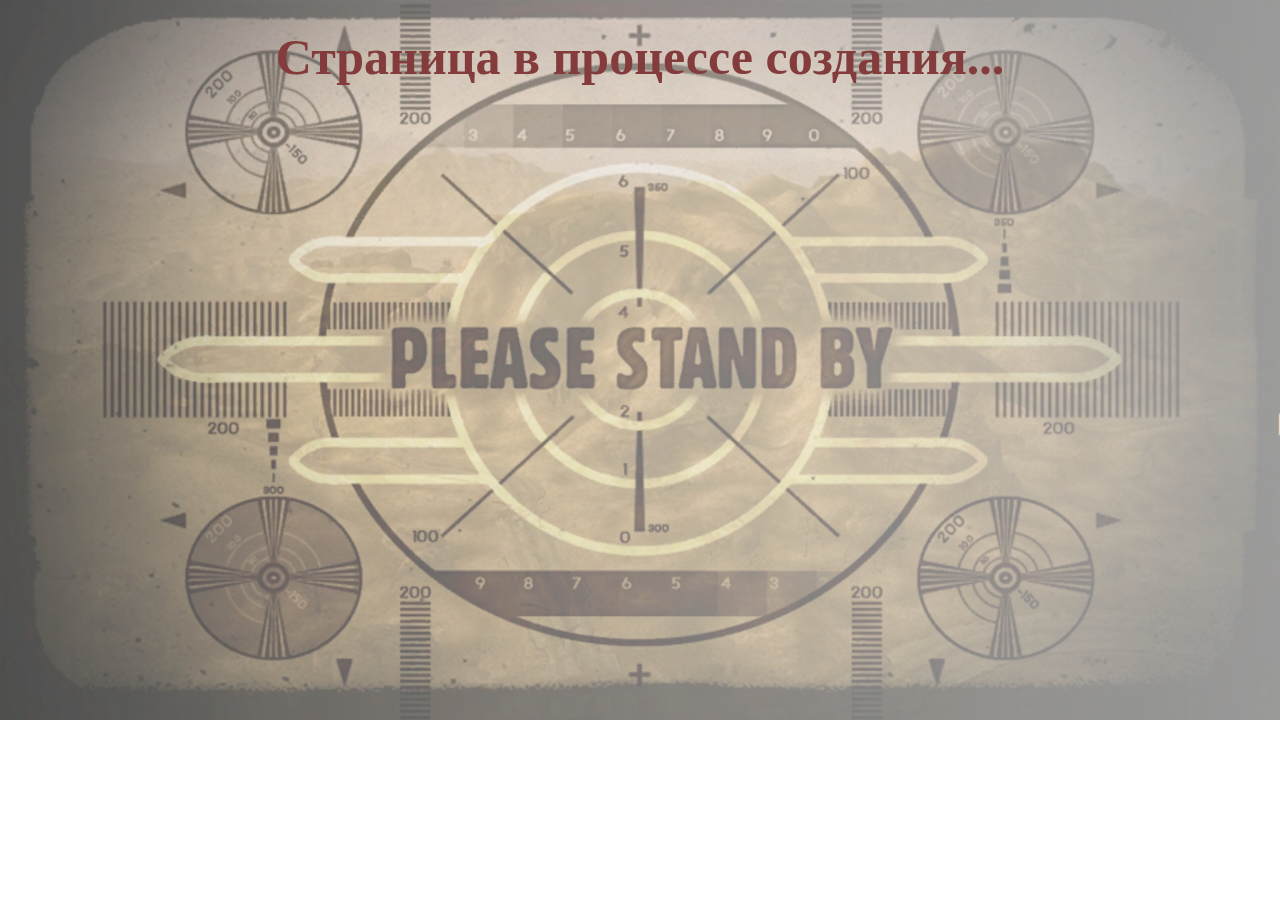
==== commit e15d8443: "add new files" ====
--- a/index.html
+++ b/index.html
@@ -1,604 +1,39 @@
-<!doctype html>
-<html lang="en">
+<!DOCTYPE html>
+<html lang="ru">
+<head>
+    <meta charset="UTF-8">
+    <meta name="viewport" content="width=device-width, initial-scale=1.0">
+    <title>Проекты</title>
+    <link rel="stylesheet" href="./style.css">
+</head>
+<body>
+    
 
-<head>
-  <meta charset="utf-8">
-  <meta name="viewport" content="width=device-width, initial-scale=1, shrink-to-fit=no">
-  <link
-    href="https://fonts.googleapis.com/css?family=Montserrat:300,400,600,700|Poppins:300,400,600,700&display=swap&subset=cyrillic"
-    rel="stylesheet">
-  <link rel="stylesheet" href="https://cdnjs.cloudflare.com/ajax/libs/font-awesome/5.13.0/css/all.min.css">
-  <link rel="stylesheet" href="./bootstrap/css/bootstrap.min.css">
-  <style>
-    .preloader {
-      position: fixed;
-      top: 0;
-      left: 0;
-      right: 0;
-      bottom: 0;
-      z-index: 15;
-      background-color: #fefefe;
-    }
-  </style>
-  <link rel="stylesheet" href="./css/baguettebox.min.css">
-  <link rel="stylesheet" href="./css/style.css">
-  <title>Document</title>
-</head>
-
-<body>
-
-  <!-- <div class="preloader d-flex justify-content-center align-items-center">
-    <div class="spinner-border text-danger" role="status"style="width: 8rem; height: 8rem;" >
-      <span class="sr-only">Loading...</span>
+    <div class="container">
+        <h1>Страница в процессе создания...</h1>
     </div>
-  </div> -->
-
-  <button class="scrollToTop"><i class="fas fa-angle-up"></i></button>
-
-  <header class="main-header">
-
-    <nav class="navbar navbar-expand-lg">
-      <a class="navbar-brand" href="#">
-        <img src="./img/logo.png" alt="logo"> BlueRex
-      </a>
-      <button class="navbar-toggler" type="button" data-toggle="collapse" data-target="#navbarSupportedContent"
-        aria-controls="navbarSupportedContent" aria-expanded="false" aria-label="Toggle navigation">
-        <i class="fas fa-bars"></i>
-      </button>
-
-      <div class="collapse navbar-collapse" id="navbarSupportedContent">
-        <ul class="navbar-nav ml-auto">
-          <li class="nav-item"><a class="nav-link" href="index.html">Home</a></li>
-          <li class="nav-item"><a class="nav-link" href="blog.html">Blog</a></li>
-          <li class="nav-item"><a class="nav-link" href="#">Features</a></li>
-          <li class="nav-item"><a class="nav-link" href="#">Product</a></li>
-          <li class="nav-item"><a class="nav-link" href="#">Reviews</a></li>
-          <li class="nav-item"><a class="nav-link" href="#">Faq</a></li>
-          <li class="nav-item"><a class="nav-link" href="#">Contact</a></li>
-
-        </ul>
-      </div>
-    </nav>
-
-    <div class="main-header-text">
-      <span class="slogan">We are best and creative agency</span>
-      <h1>We turn creative ideas into your business.</h1>
-      <p>Lorem ipsum dolor sit am et, consec tetur adipi scing elit. Sed sodales enim ut rhoncus lorem ipsum ese terds.
-      </p>
-      <div class="main-header-buttons">
-        <a href="#" class="btn btn-pink rounded-pill">our story</a>
-        <a href="#" class="btn btn-purple rounded-pill">read more</a>
-      </div>
-    </div>
-
-  </header>
-
-  <section class="section-watch">
-    <div class="container">
-      <div class="row">
-        <div class="col-lg-6 mb-5">
-        <span class="slogan">Dream Big Inspire the World</span>
-          <h2>We turn creative ideas into your business.</h2>
-
-          <ul class="nav nav-pills" id="myTab" role="tablist">
-            <li class="nav-item">
-              <a class="nav-link rounded-pill active" id="webdesign-tab" data-toggle="tab" href="#webdesign" role="tab"
-                aria-controls="webdesign" aria-selected="true">Web design</a>
-            </li>
-            <li class="nav-item">
-              <a class="nav-link rounded-pill" id="mobileapp-tab" data-toggle="tab" href="#mobileapp" role="tab"
-                aria-controls="mobileapp" aria-selected="false">Mobile App</a>
-            </li>
-            <li class="nav-item">
-              <a class="nav-link rounded-pill" id="branding-tab" data-toggle="tab" href="#branding" role="tab"
-                aria-controls="branding" aria-selected="false">Branding</a>
-            </li>
-          </ul>
-
-          <div class="tab-content" id="myTabContent">
-            <div class="tab-pane fade show active" id="webdesign" role="tabpanel" aria-labelledby="webdesign-tab">
-              <p>Lorem ipsum dolor sit am et, consec tetur adipi scing elit. Sed sodales enim ut rhoncus
-                lorem ipsum ese terds. Lorem ipsum dolor sit am et, consec tetur adipi scing elit. Sed sodales enim ut
-                rhoncus lorem ipsum ese terds.Lorem ipsum dolor sit am et, consec tetur adipi scing elit. </p>
-              <p><a href="#"  class="btn read-more-btn">Read more</a></p>
-            </div>
-            <div class="tab-pane fade" id="mobileapp" role="tabpanel" aria-labelledby="mobileapp-tab">
-              <p>Lorem ipsum dolor sit am et, consec tetur adipi scing elit. Sed sodales enim ut rhoncus
-                lorem ipsum ese terds. Lorem ipsum dolor sit am et, consec tetur adipi scing elit. Sed sodales enim ut
-                rhoncus lorem ipsum ese terds.Lorem ipsum dolor sit am et, consec tetur adipi scing elit.</p>
-              <p><a href="#"  class="btn read-more-btn">Read more</a></p>
-            </div>
-            <div class="tab-pane fade" id="branding" role="tabpanel" aria-labelledby="branding-tab">
-              <p>Lorem ipsum dolor sit am et, consec tetur adipi scing elit. Sed sodales enim ut rhoncus lorem
-                ipsum ese terds. Lorem ipsum dolor sit am et, consec tetur adipi scing elit. Sed sodales enim ut rhoncus
-                lorem ipsum ese terds.Lorem ipsum dolor sit am et, consec tetur adipi scing elit.</p>
-              <p><a href="#" class="btn read-more-btn">Read more</a></p>
-            </div>
-          </div>
-        </div>
-
-        <div class="col-lg-6 text-right d-none d-lg-block">
-          <img src="./img/watch.png" alt="img-watch">
-        </div>
-      </div>
-    </div>
-  </section>
-
-  <section class="section-progress text-center">
-    <div class="container">
-      <div class="row">
-        <div class="col-md-4 progress-item">
-          <div><i class="fas fa-bullhorn"></i></div>
-          <div class="num">500+</div>
-          <h3><span>Successfully</span> <br> completed projects</h3>
-          <p>Lorem ipsum dolor sit am et, consec tetur adipi scing elit. Sed sodales enim ut rhoncus lorem ipsum ese terds. </p>
-        </div>
-        <div class="col-md-4 progress-item">
-          <div><i class="fas fa-bullhorn"></i></div>
-          <div class="num">254+</div>
-          <h3><span>Highly</span><br> specialised employees</h3>
-          <p>Lorem ipsum dolor sit am et, consec tetur adipi scing elit. Sed sodales enim ut rhoncus lorem ipsum ese terds. </p>
-        </div>
-        <div class="col-md-4 progress-item">
-          <div><i class="fas fa-bullhorn"></i></div>
-          <div class="num">45+</div>
-          <h3><span>Awards</span> <br> around the world</h3>
-          <p>Lorem ipsum dolor sit am et, consec tetur adipi scing elit. Sed sodales enim ut rhoncus lorem ipsum ese terds. </p>
-        </div>
-      </div>
-    </div>
-  </section>
-
-  <section class="section-lets text-center">
-    <div class="container">
-      <div class="row">
-        <div class="col-md-12">
-          <span class="slogan">Let's Grow Together</span>
-          <h2>We	turn creative ideas into your business.</h2>
-          <p>Lorem ipsum dolor sit am et, consec tetur adipi scing elit. Sed sodales enim ut rhoncus lorem ipsum ese terds. Lorem ipsum dolor sit am et, consec tetur adipi scing elit. </p>
-          <a href="#" class="btn read-more-btn">Read more</a>
-        </div>
-      </div>
-    </div>
-  </section>
-
-  <section class="section-design">
-    <div class="container">
-      <div class="row">
-        <div class="col-lg-6">
-          <span class="slogan">We are best and creative agency</span>
-          <h2>We turn creative ideas into your business.</h2>
-          <p>Lorem ipsum dolor sit am et, consec tetur adipi scing elit. Sed sodales enim ut rhoncus lorem ipsum ese
-            terds. Lorem ipsum dolor sit am et, consec tetur adipi scing elit. Sed sodales enim ut rhoncus lorem ipsum
-            ese terds.
-          </p>
-
-          <div class="row">
-            <div class="col-md-6">
-              <i class="far fa-comments"></i>
-              <h3>Graphic Design</h3>
-              <p>Lorem ipsum dolor sit am et, consec tetur adipi scing elit. Sed sodales enim ut rhoncus lorem ipsum ese
-                terds.</p>
-              <a href="#" class="btn read-more-btn">Read more</a>
-            </div>
-
-            <div class="col-md-6">
-              <i class="fas fa-bullhorn"></i>
-              <h3>Graphic Design</h3>
-              <p>Lorem ipsum dolor sit am et, consec tetur adipi scing elit. Sed sodales enim ut rhoncus lorem ipsum ese
-                terds.</p>
-              <a href="#" class="btn read-more-btn">Read more</a>
+    
 
 
-            </div>
-          </div>
-        </div>
+    <!-- <div class="container">
 
-        <div class="col-lg-6">
-          <div class="embed-responsive embed-responsive-16by9 mt-5">
-            <iframe id="videoPlayer" class="embed-responsive-item" type="text/html"
-              src="https://www.youtube.com/embed/0HtvH34CmZY?enablejsapi=1" allowfullscreen></iframe>
-            <div class="play-btn" id="videoPlayBtn"></div>
-          </div>
+        <h1>Мои работы</h1>
+
+        <a href="#" class="project">Health Culture </a>
+        <a href="#" class="project">Surfworld </a>
+        <a href="#" class="project">Bluerex </a>
 
 
-        </div>
-      </div>
-    </div>
-  </section>
-  
-<section class="section-work">
-  <div class="container">
-    <div class="row ">
-      <div class="col-md-12 text-center">
-        <h2>Our Recent Work</h2>
-        <p class="ml-auto mr-auto">Lorem ipsum dolor sit am et, consec tetur adipi scing elit. Sed sodales enim ut rhoncus lorem ipsum ese terds. Lorem ipsum dolor sit am et, consec tetur adipi scing elit. Sed sodales enim ut rhoncus lorem ipsum ese terds.Lorem ipsum dolor sit am et, consec tetur adipi scing elit. </p>
-      </div>
-      <div class="col-md-12">
-        <ul class="nav nav-pills justify-content-center" id="myTab-gallery" role="tablist">
-          <li class="nav-item">
-            <a class="nav-link rounded-pill active" id="webdesign-tab2" data-toggle="tab" href="#webdesign2" role="tab"
-              aria-controls="webdesign2" aria-selected="true">Web design</a>
-          </li>
-          <li class="nav-item">
-            <a class="nav-link rounded-pill" id="mobileapp-tab2" data-toggle="tab" href="#mobileapp2" role="tab"
-              aria-controls="mobileapp2" aria-selected="false">Mobile App</a>
-          </li>
-          <li class="nav-item">
-            <a class="nav-link rounded-pill" id="branding-tab2" data-toggle="tab" href="#branding2" role="tab"
-              aria-controls="branding2" aria-selected="false">Branding</a>
-          </li>
-        </ul>
-
-        <div class="tab-content" id="myTabContent">
-          <div class="tab-pane fade show active" id="webdesign2" role="tabpanel" aria-labelledby="webdesign-tab2">
-            <div class="gallery row text-center">
-              <div class="col-sm-4 gallery-item">
-                <a href="./img/gallery/1.png">
-                  <img src="./img/gallery/s_1.png" alt="gallery_image">
-                </a>
-              </div>
-              <div class="col-sm-4 gallery-item">
-                <a href="./img/gallery/2.png">
-                  <img src="./img/gallery/s_2.png" alt="gallery_image">
-                </a>
-              </div>
-              <div class="col-sm-4 gallery-item">
-                <a href="./img/gallery/3.png">
-                  <img src="./img/gallery/s_3.png" alt="gallery_image">
-                </a>
-              </div>
-              <div class="col-sm-4 gallery-item">
-                <a href="./img/gallery/4.png">
-                  <img src="./img/gallery/s_4.png" alt="gallery_image">
-                </a>
-              </div>
-              <div class="col-sm-4 gallery-item">
-                <a href="./img/gallery/5.png">
-                  <img src="./img/gallery/s_5.png" alt="gallery_image">
-                </a>
-              </div>
-              <div class="col-sm-4 gallery-item">
-                <a href="./img/gallery/6.png">
-                  <img src="./img/gallery/s_6.png" alt="gallery_image">
-                </a>
-              </div>
-              <div class="col-sm-4 gallery-item">
-                <a href="./img/gallery/7.png">
-                  <img src="./img/gallery/s_7.png" alt="gallery_image">
-                </a>
-              </div>
-              <div class="col-sm-4 gallery-item">
-                <a href="./img/gallery/8.png">
-                  <img src="./img/gallery/s_8.png" alt="gallery_image">
-                </a>
-              </div>
-              <div class="col-sm-4 gallery-item">
-                <a href="./img/gallery/9.png">
-                  <img src="./img/gallery/s_9.png" alt="gallery_image">
-                </a>
-              </div>
-            </div> 
-          </div>
-          <div class="tab-pane fade" id="mobileapp2" role="tabpanel" aria-labelledby="mobileapp-tab2">
-            <div class="gallery text-center row">
-              <div class="col-sm-4 gallery-item">
-                <a href="./img/gallery/4.png">
-                  <img src="./img/gallery/s_4.png" alt="gallery_image">
-                </a>
-              </div>
-              <div class="col-sm-4 gallery-item">
-                <a href="./img/gallery/5.png">
-                  <img src="./img/gallery/s_5.png" alt="gallery_image">
-                </a>
-              </div>
-              <div class="col-sm-4 gallery-item">
-                <a href="./img/gallery/6.png">
-                  <img src="./img/gallery/s_6.png" alt="gallery_image">
-                </a>
-              </div>
-
-              <div class="col-sm-4 gallery-item">
-                <a href="./img/gallery/1.png">
-                  <img src="./img/gallery/s_1.png" alt="gallery_image">
-                </a>
-              </div>
-              <div class="col-sm-4 gallery-item">
-                <a href="./img/gallery/2.png">
-                  <img src="./img/gallery/s_2.png" alt="gallery_image">
-                </a>
-              </div>
-              <div class="col-sm-4 gallery-item">
-                <a href="./img/gallery/3.png">
-                  <img src="./img/gallery/s_3.png" alt="gallery_image">
-                </a>
-              </div>
-              
-              <div class="col-sm-4 gallery-item">
-                <a href="./img/gallery/7.png">
-                  <img src="./img/gallery/s_7.png" alt="gallery_image">
-                </a>
-              </div>
-              <div class="col-sm-4 gallery-item">
-                <a href="./img/gallery/8.png">
-                  <img src="./img/gallery/s_8.png" alt="gallery_image">
-                </a>
-              </div>
-              <div class="col-sm-4 gallery-item">
-                <a href="./img/gallery/9.png">
-                  <img src="./img/gallery/s_9.png" alt="gallery_image">
-                </a>
-              </div>
-            </div>
-          </div>
-          <div class="tab-pane fade" id="branding2" role="tabpanel" aria-labelledby="branding-tab2">
-            <div class="gallery text-center row">
-              <div class="col-sm-4 gallery-item">
-                <a href="./img/gallery/7.png">
-                  <img src="./img/gallery/s_7.png" alt="gallery_image">
-                </a>
-              </div>
-              <div class="col-sm-4 gallery-item">
-                <a href="./img/gallery/8.png">
-                  <img src="./img/gallery/s_8.png" alt="gallery_image">
-                </a>
-              </div>
-              <div class="col-sm-4 gallery-item">
-                <a href="./img/gallery/9.png">
-                  <img src="./img/gallery/s_9.png" alt="gallery_image">
-                </a>
-              </div>
-
-              <div class="col-sm-4 gallery-item">
-                <a href="./img/gallery/1.png">
-                  <img src="./img/gallery/s_1.png" alt="gallery_image">
-                </a>
-              </div>
-              <div class="col-sm-4 gallery-item">
-                <a href="./img/gallery/2.png">
-                  <img src="./img/gallery/s_2.png" alt="gallery_image">
-                </a>
-              </div>
-              <div class="col-sm-4 gallery-item">
-                <a href="./img/gallery/3.png">
-                  <img src="./img/gallery/s_3.png" alt="gallery_image">
-                </a>
-              </div>
-              <div class="col-sm-4 gallery-item">
-                <a href="./img/gallery/4.png">
-                  <img src="./img/gallery/s_4.png" alt="gallery_image">
-                </a>
-              </div>
-              <div class="col-sm-4 gallery-item">
-                <a href="./img/gallery/5.png">
-                  <img src="./img/gallery/s_5.png" alt="gallery_image">
-                </a>
-              </div>
-              <div class="col-sm-4 gallery-item">
-                <a href="./img/gallery/6.png">
-                  <img src="./img/gallery/s_6.png" alt="gallery_image">
-                </a>
-              </div>
-            
-            </div>
-          </div>
-        </div>
-      </div>
-      </div>
-    </div>
-  </div>
-</section>
 
 
-<section class="section-reviews">
-
-  <div id="carouselExampleIndicators" class="carousel slide" data-ride="carousel">
-    <ol class="carousel-indicators">
-      <li data-target="#carouselExampleIndicators" data-slide-to="0" class="active"></li>
-      <li data-target="#carouselExampleIndicators" data-slide-to="1"></li>
-      <li data-target="#carouselExampleIndicators" data-slide-to="2"></li>
-    </ol>
-    <div class="carousel-inner">
-      <div class="carousel-item active">
-        <div class="container">
-          <div class="row">
-            <div class="col-sm-7">
-              
-              <div class="carousel-caption">
-                <span class="slogan">Our Happy Client</span>
-                <h3>Testimonials</h3>
-                <blockquote class="blockquote">
-                  <p class="mb-0">Lorem ipsum dolor sit amet, consectetur adipiscing elit. Integer posuere erat a ante.</p>
-                  <footer class="blockquote-footer">Mr. John Doe</footer>
-                </blockquote>
-              </div>
-            </div>
-            <div class="col-sm-5 d-none d-sm-block">
-              <img src="./img/client.png" alt="photo">
-            </div>
-          </div>
-        </div>
-      </div>
-      <div class="carousel-item">
-        <div class="container">
-          <div class="row">
-            <div class="col-sm-7">
-              
-              <div class="carousel-caption">
-                <span class="slogan">Our Happy Client</span>
-                <h3>Testimonials</h3>
-                <blockquote class="blockquote">
-                  <p class="mb-0">Lorem ipsum dolor sit amet, consectetur adipiscing elit. Integer posuere erat a ante.</p>
-                  <footer class="blockquote-footer">Mr. Dekker</footer>
-                </blockquote>
-              </div>
-            </div>
-            <div class="col-sm-5 d-none d-sm-block">
-              <img src="./img/client.png" alt="photo">
-            </div>
-          </div>
-        </div>
-      </div>
-      <div class="carousel-item">
-        <div class="container">
-          <div class="row">
-            <div class="col-sm-7">
-              
-              <div class="carousel-caption">
-                <span class="slogan">Our Happy Client</span>
-                <h3>Testimonials</h3>
-                <blockquote class="blockquote">
-                  <p class="mb-0">Lorem ipsum dolor sit amet, consectetur adipiscing elit. Integer posuere erat a ante.</p>
-                  <footer class="blockquote-footer">Mr. Mike</footer>
-                </blockquote>
-              </div>
-            </div>
-            <div class="col-sm-5 d-none d-sm-block">
-              <img src="./img/client.png" alt="photo">
-            </div>
-          </div>
-        </div>
-      </div>
-    </div>
-    <a class="carousel-control-prev" href="#carouselExampleIndicators" role="button" data-slide="prev">
-      <span class="carousel-control-prev-icon" aria-hidden="true"></span>
-      <span class="sr-only">Previous</span>
-    </a>
-    <a class="carousel-control-next" href="#carouselExampleIndicators" role="button" data-slide="next">
-      <span class="carousel-control-next-icon" aria-hidden="true"></span>
-      <span class="sr-only">Next</span>
-    </a>
-  </div>
-
-</section>
-
-<section class="section-form text-center">
-  <div class="container">
-    <div class="row">
-      <div class="col-md-12">
-        <h3>Need Help?</h3>
-        <span class="slogan">Don't Forget to Contact With Us</span>
-        <p>Lorem ipsum dolor sit am et, consec tetur adipi scing elit. Sed sodales enim ut rhoncus lorem ipsum ese terds. Lorem ipsum dolor sit am et, consec tetur adipi scing elit. Sed sodales enim ut rhoncus . </p>
-
-        <form class="text-left">
-          <div class="row">
-            <div class="col-md-5">
-              <input type="text" class="form-control" placeholder="Name">
-            </div>
-            <div class="col-md-5">
-              <input type="email" class="form-control" placeholder="Email">
-            </div>
-            <div class="col-md-2">
-              <button type="submit" class="btn submit-btn">submit</button>
-            </div>
-          </div>
-        </form>
-      </div>
-    </div>
-  </div>
-</section>
 
 
-<footer class="footer">
-  <div class="container">
-    <div class="row">
-      <div class="col-md-6">
-        <div class="row">
-        <div class="col-6">
-          <h3>Company</h3>
-          <ul>
-            <li><a href="#"> About </a></li>
-            <li><a href="#"> Approach </a></li>
-            <li><a href="#"> Sustainability </a></li>
-            <li><a href="#"> Careers </a></li>
-            <li><a href="#"> News </a></li>
-          </ul>
-        </div>
-        <div class="col-6">
-          <h3>Company</h3>
-          <ul>
-            <li><a href="#"> About </a></li>
-            <li><a href="#"> Approach </a></li>
-            <li><a href="#"> Sustainability </a></li>
-            <li><a href="#"> Careers </a></li>
-            <li><a href="#"> News </a></li>
-          </ul>
-        </div>
-        <div class="col-6">
-          <h3>Company</h3>
-          <ul>
-            <li><a href="#"> About </a></li>
-            <li><a href="#"> Approach </a></li>
-            <li><a href="#"> Sustainability </a></li>
-            <li><a href="#"> Careers </a></li>
-            <li><a href="#"> News </a></li>
-          </ul>
-        </div>
-        <div class="col-6">
-          <h3>Company</h3>
-          <ul>
-            <li><a href="#"> About </a></li>
-            <li><a href="#"> Approach </a></li>
-            <li><a href="#"> Sustainability </a></li>
-            <li><a href="#"> Careers </a></li>
-            <li><a href="#"> News </a></li>
-          </ul>
-        </div>
-      </div>
-      </div>
-
-      <div class="col-md-6 footer-images">
-        <div class="row">
-          <div class="col-6">
-            <img src="./img/footer-img-1.png" alt="footer-img">
-          </div>
-          <div class="col-6">
-            <img src="./img/footer-img-2.png" alt="footer-img">
-          </div>
-          <div class="col-6">
-            <img src="./img/footer-img-3.png" alt="footer-img">
-          </div>
-          <div class="col-6">
-            <img src="./img/footer-img-4.png" alt="footer-img">
-          </div>
-        </div>
-      </div>
-    </div>
-  </div>
-</footer>
-
-<div class="copyright">
-  <div class="container">
-    <div class="row">
-      <div class="col-md-12">
-        <ul class="nav">
-          <li class="nav-item">
-            <span class="nav-link">
-              &copy; 2022 Theme by psdfreebies.com
-            </span>
-          </li>
-          <li class="nav-item"><a href="" class="nav-link">Privacy</a></li>
-          <li class="nav-item"><a href="" class="nav-link">Terms of Use</a></li>
-          <li class="nav-item"><a href="" class="nav-link">Site Map</a></li>
+    </div> -->
 
 
-        </ul>
-      </div>
-    </div>
-  </div>
-</div>
 
 
-<!-- SCRIPTS -->
-<script
-			  src="https://code.jquery.com/jquery-3.4.1.js"
-			  integrity="sha256-WpOohJOqMqqyKL9FccASB9O0KwACQJpFTUBLTYOVvVU="
-			  crossorigin="anonymous"></script>
-  <!-- <script src="./js/jquery.min.js"></script> -->
-  <script src="./js/popper.min.js"></script>
-  <script src="./bootstrap/js/bootstrap.min.js"></script>
-  <script src="./js/baguettebox.min.js" ></script>
-  <script src="./js/main.js"></script>
+
+    <script src="./main.js"></script>
 </body>
-
 </html>--- a/style.css
+++ b/style.css
@@ -0,0 +1,48 @@
+body {
+    /* background-color: rgb(161, 161, 161); */
+    background: linear-gradient(90deg, rgba(255, 255, 255, 0.3) 0%, rgba(255, 255, 255, 0.6) 100%),
+    url(./main-bg.jpg) no-repeat;
+    background-size: cover;
+}
+
+.container {
+    width: 100%;
+    max-width: 1000px;
+    margin: 0 auto;
+
+    
+
+    display: flex;
+    flex-direction: column;
+    align-items: center;
+    text-align: center;
+    justify-content: space-between;
+
+}
+
+
+.project {
+    width: 100%;
+    height: 60px;
+    margin-bottom: 30px;
+    padding-top: 35px;
+    max-width: 300px;
+    background-color: rgb(250, 83, 111);
+    border-radius: 15px;
+
+    text-transform: uppercase;
+    text-decoration: none;
+    color: #ffffff;
+    font-family: Arial, Helvetica, sans-serif;
+    font-size: 20px;
+
+    
+}
+
+h1 {
+    margin: 0;
+    margin-top: 20px;
+    color: #833b3b;
+    font-size: 50px;
+   
+}